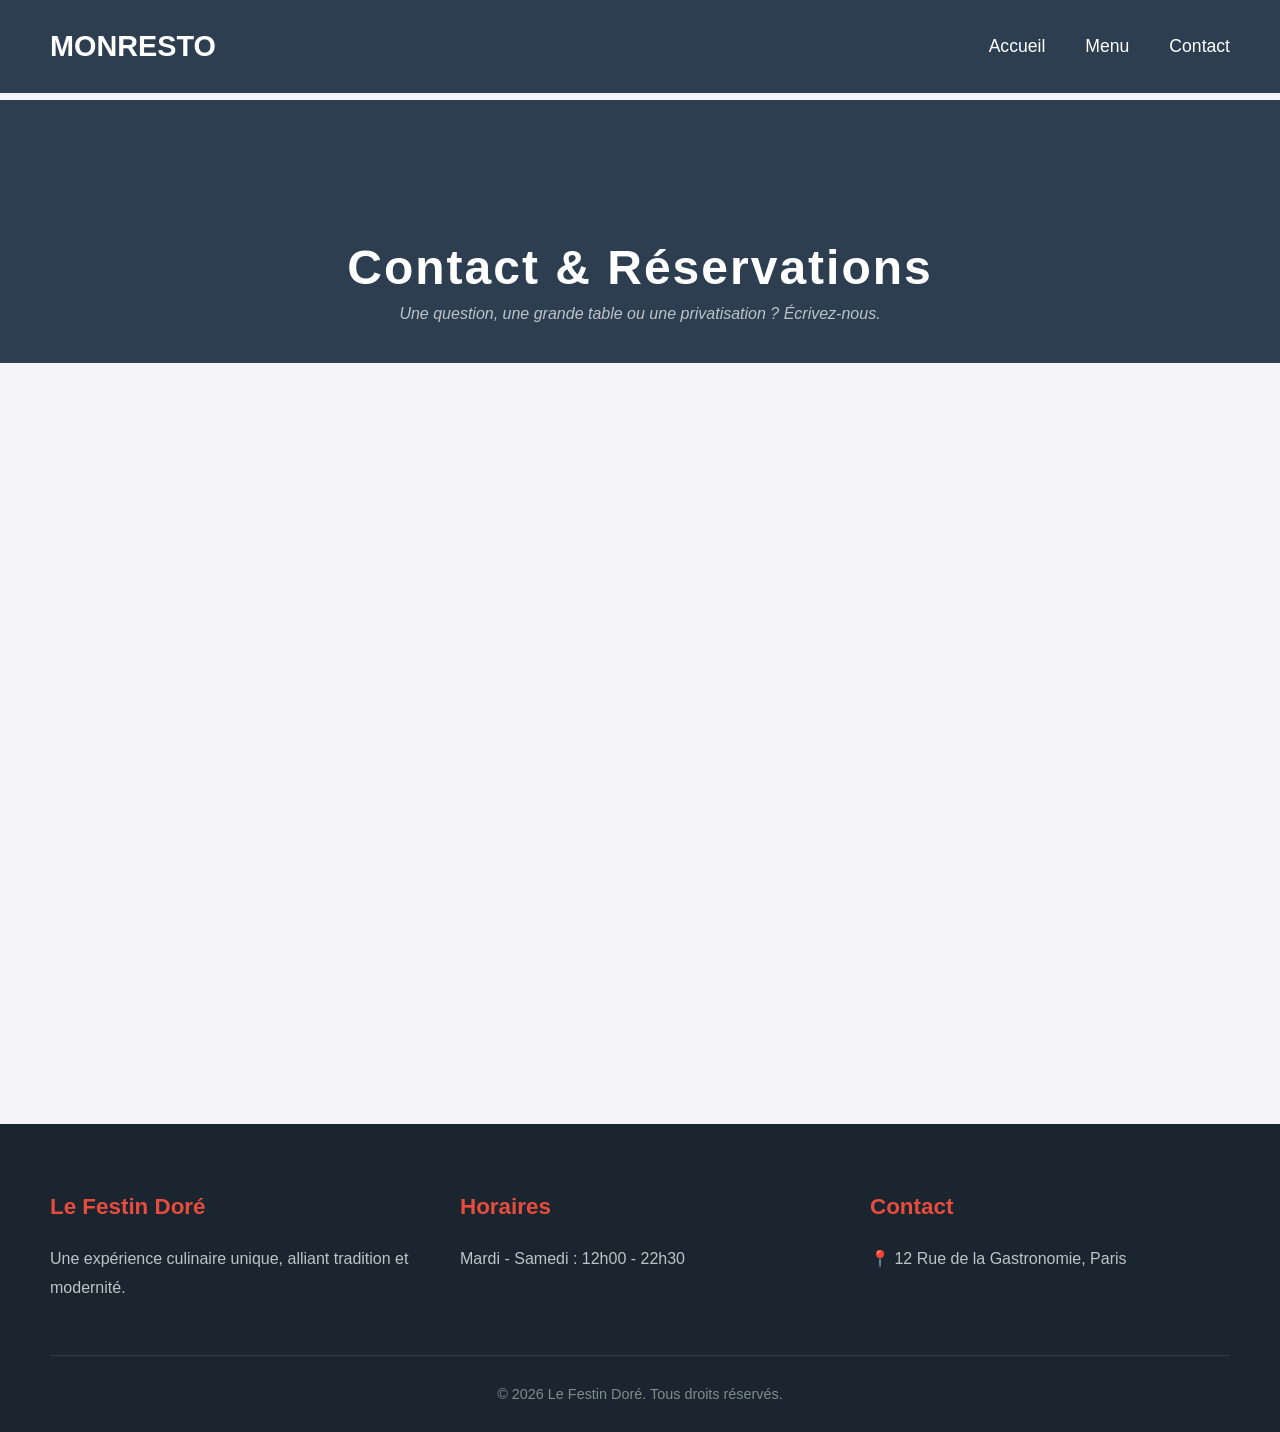
==== contact.html @ eb80935c "Mon premier commit de test" ====
<!DOCTYPE html>
<html lang="fr">
<head>
    <meta charset="UTF-8">
    <meta name="viewport" content="width=device-width, initial-scale=1.0">
    <title>Contact & Réservations - Le Festin Doré</title>
    <link rel="stylesheet" href="style.css">
</head>
<body>

    <!-- Bannière -->
    <header class="banniere">
        <div class="logo">MonResto</div>
        <nav>
            <ul>
                <li><a href="index.html">Accueil</a></li>
                <li><a href="menu.html">Menu</a></li>
                <li><a href="contact.html">Contact</a></li>
            </ul>
        </nav>
    </header>

    <!-- En-tête de la page Contact -->
    <div class="contact-header">
        <h1>Contact & Réservations</h1>
        <p>Une question, une grande table ou une privatisation ? Écrivez-nous.</p>
    </div>

    <!-- Section Principale Contact -->
    <main class="contact-container">
        <section class="contact-flex-layout anim-scroll">
            
            <!-- Colonne Gauche : Infos & Plan chic -->
            <div class="contact-details">
                <div class="details-group">
                    <h3>La Table</h3>
                    <p class="adresse">📍 12 Rue de la Gastronomie, 75001 Paris</p>
                    <p>📞 01 23 45 67 89</p>
                    <p>✉️ contact@lefestindore.fr</p>
                </div>
                
                <div class="details-group">
                    <h3>Les Heures</h3>
                    <p><strong>Du Mardi au Samedi</strong></p>
                    <p class="horaires">12h00 - 14h30 &nbsp;|&nbsp; 19h00 - 22h30</p>
                    <p class="fermeture">Fermé le Dimanche et Lundi</p>
                </div>

                <!-- Visuel de carte premium (Image stylisée) -->
                <div class="map-wrapper">
                    <img src="https://images.unsplash.com/photo-1524661135-423995f22d0b?auto=format&fit=crop&w=600&q=80" alt="Plan de quartier">
                    <div class="map-overlay">
                        <span>Voir sur Google Maps</span>
                    </div>
                </div>
            </div>

            <!-- Colonne Droite : Formulaire Minimaliste -->
            <div class="contact-form-box">
                <h3>Envoyer un Message</h3>
                <form action="#" method="POST">
                    <div class="input-line">
                        <input type="text" id="name" name="name" required placeholder=" ">
                        <label for="name">Votre Nom complet</label>
                    </div>

                    <div class="input-line">
                        <input type="email" id="email" name="email" required placeholder=" ">
                        <label for="email">Votre Adresse Email</label>
                    </div>

                    <div class="input-line">
                        <select id="subject" name="subject" required>
                            <option value="" disabled selected hidden></option>
                            <option value="reservation">Réserver une table</option>
                            <option value="privatisation">Privatisation / Événement</option>
                            <option value="autre">Autre demande</option>
                        </select>
                        <label for="subject">Sujet de votre demande</label>
                    </div>

                    <div class="input-line">
                        <textarea id="message" name="message" rows="5" required placeholder=" "></textarea>
                        <label for="message">Votre Message...</label>
                    </div>

                    <div class="action-form">
                        <button type="submit" class="btn-menu">Envoyer</button>
                    </div>
                </form>
            </div>

        </section>
    </main>

    <!-- Footer -->
    <footer class="footer-resto">
        <div class="footer-container">
            <div class="footer-col">
                <h3>Le Festin Doré</h3>
                <p>Une expérience culinaire unique, alliant tradition et modernité.</p>
            </div>
            <div class="footer-col">
                <h3>Horaires</h3>
                <p>Mardi - Samedi : 12h00 - 22h30</p>
            </div>
            <div class="footer-col">
                <h3>Contact</h3>
                <p>📍 12 Rue de la Gastronomie, Paris</p>
            </div>
        </div>
        <div class="footer-bottom">
            <p>&copy; 2026 Le Festin Doré. Tous droits réservés.</p>
        </div>
    </footer>

    <script src="dynamique.js"></script>
</body>
</html>
---- style.css ----
/* --- Reset de base --- */
* {
    margin: 0;
    padding: 0;
    box-sizing: border-box;
    font-family: 'Segoe UI', Tahoma, Geneva, Verdana, sans-serif;
}

body {
   background-color: #f4f4f9;
    color: #333;
    /* On ajoute un padding en haut pour que le contenu ne soit pas caché sous la bannière fixe */
    padding-top: 100px;
}

/* --- Style de la Bannière (Navbar) --- */
.banniere {
position: fixed; /* Fixe la bannière en haut */
    top: 0;
    left: 0;
    width: 100%;
    z-index: 1000; /* S'assure que la bannière reste au-dessus du reste */
    
    display: flex;
    justify-content: space-between;
    align-items: center;
    background-color: #2c3e50;
    
    /* Padding initial (plus grand) */
    padding: 30px 50px; 
    
    /* Animation fluide pour le changement de taille */
    transition: padding 0.4s ease, background-color 0.4s ease, box-shadow 0.4s ease;
}

.banniere .logo {
  color: white;
    font-size: 1.8rem;
    font-weight: bold;
    text-transform: uppercase;
    transition: font-size 0.4s ease; /* Animation fluide pour le logo */
}

.banniere nav ul {
  list-style-type: none;
    display: flex;
    gap: 40px;
}

.banniere nav ul li a {
color: white;
    text-decoration: none;
    font-size: 1.1rem;
    font-weight: 500;
    transition: color 0.3s ease;
}

.banniere nav ul li a:hover {
  color: #e74c3c; /* Rouge appétissant au survol */
}
.banniere.scrolled {
    padding: 10px 50px; /* Padding réduit (la bannière se raptisse) */
    background-color: rgba(44, 62, 80, 0.95); /* Rend la bannière très légèrement transparente */
    box-shadow: 0 4px 10px rgba(0, 0, 0, 0.2); /* Ajoute une petite ombre en bas */
}

.banniere.scrolled .logo {
    font-size: 1.4rem; /* Le logo rétrécit aussi un peu */
}

/* --- Style de la Section Présentation --- */
.presentation {
    display: flex;
    align-items: center;
    justify-content: center;
    gap: 60px; /* Espace entre la photo et le texte */
    padding: 80px 50px;
    max-width: 1200px;
    margin: 40px auto;
    background-color: white;
    border-radius: 12px;
    box-shadow: 0 10px 20px rgba(0,0,0,0.05);
}

.image-container img {
    width: 100%;
    max-width: 500px;
    border-radius: 12px;
    object-fit: cover;
    box-shadow: 0 4px 10px rgba(0,0,0,0.1);
}

.texte-container {
    max-width: 500px;
}

.texte-container h1 {
    font-size: 3.5rem;
    color: #2c3e50;
    margin-bottom: 20px;
}

.texte-container p {
    font-size: 1.2rem;
    color: #7f8c8d;
    line-height: 1.6;
}

/* --- Responsive (Pour les mobiles et tablettes) --- */
@media (max-width: 900px) {
    .presentation {
        flex-direction: column; /* Passe les éléments l'un en dessous de l'autre */
        text-align: center;
        padding: 40px 20px;
    }
}
.description{
    margin-left: 150px;
    margin-right: 150px;
    text-align: center;
}
/* --- Section Accroche --- */
.accroche-plats {
    padding: 60px 50px;
    max-width: 1200px;
    margin: 0 auto 80px auto;
    text-align: center;
}

.texte-accroche h2 {
    font-size: 2.2rem;
    color: #2c3e50;
    margin-bottom: 15px;
    font-style: italic; /* Un style un peu plus poétique pour l'accroche */
}

.texte-accroche p {
    font-size: 1.1rem;
    color: #7f8c8d;
    max-width: 700px;
    margin: 0 auto 50px auto;
    line-height: 1.8;
}

/* Grille pour les 3 images d'accroche */
.galerie-accroche {
    display: grid;
    grid-template-columns: repeat(auto-fit, minmax(280px, 1fr));
    gap: 25px;
}

/* Style de chaque carte d'accroche */
.carte-accroche {
    position: relative;
    border-radius: 8px;
    overflow: hidden;
    box-shadow: 0 5px 15px rgba(0,0,0,0.08);
    cursor: pointer;
    
    /* Cache l'élément au départ pour le script de scroll */
    opacity: 0;
    transform: translateY(40px);
    transition: opacity 0.8s ease-out, transform 0.8s ease-out;
}

.carte-accroche img {
    width: 100%;
    height: 300px;
    object-fit: cover;
    transition: transform 0.5s ease;
    display: block;
}

/* Effet Zoom au survol */
.carte-accroche:hover img {
    transform: scale(1.08);
}

/* Voile noir discret et texte au survol */
.overlay-accroche {
    position: absolute;
    top: 0;
    left: 0;
    width: 100%;
    height: 100%;
    background-color: rgba(0, 0, 0, 0.4); /* Un simple voile sombre */
    display: flex;
    align-items: center;
    justify-content: center;
    opacity: 0;
    transition: opacity 0.4s ease;
}

.carte-accroche:hover .overlay-accroche {
    opacity: 1;
}

.overlay-accroche span {
    color: white;
    font-size: 1.3rem;
    font-weight: 600;
    letter-spacing: 2px;
    text-transform: uppercase;
    border-bottom: 2px solid white;
    padding-bottom: 5px;
}

/* Classe d'apparition déclenchée par le JavaScript */
.carte-accroche.visible {
    opacity: 1;
    transform: translateY(0);
}
/* --- Style du Bouton Menu --- */
.action-accroche {
    margin-top: 20px;
    text-align: center;
}

.btn-menu {
    display: inline-block;

    padding: 16px 40px;
    background-color: #e74c3c; /* Rouge appétissant */
    color: white;
    text-decoration: none;
    font-size: 1.1rem;
    font-weight: 600;
    border-radius: 50px; /* Bouton arrondi très moderne */
    text-transform: uppercase;
    letter-spacing: 1px;
    box-shadow: 0 6px 20px rgba(231, 76, 60, 0.3);
    transition: all 0.3s ease;
}

.btn-menu:hover {
    background-color: #c0392b; /* Rouge un peu plus sombre au survol */
    transform: translateY(-3px); /* Le bouton s'élève légèrement */
    box-shadow: 0 10px 25px rgba(231, 76, 60, 0.5); /* L'ombre s'accentue */
}


/* --- Style du Footer --- */
.footer-resto {
    background-color: #1a252f; /* Un bleu nuit encore plus sombre pour marquer la fin de page */
    color: #ecf0f1;
    padding: 70px 50px 30px 50px;
    margin-top: 100px;
}

.footer-container {
    max-width: 1200px;
    margin: 0 auto;
    display: grid;
    /* Crée 3 colonnes si l'écran est grand, ou bascule sur une colonne sur mobile */
    grid-template-columns: repeat(auto-fit, minmax(280px, 1fr));
    gap: 50px;
    border-bottom: 1px solid rgba(255, 255, 255, 0.1); /* Ligne de séparation discrète */
    padding-bottom: 40px;
}

.footer-col h3 {
    font-size: 1.4rem;
    color: #e74c3c; /* Rappel de la couleur d'accentuation */
    margin-bottom: 25px;
    font-weight: 600;
}

.footer-col p {
    font-size: 1rem;
    color: #bdc3c7; /* Texte légèrement grisé pour une meilleure lisibilité */
    line-height: 1.8;
    margin-bottom: 12px;
}

.footer-col strong {
    color: white; /* Met en valeur les jours de la semaine */
}

/* Partie Copyright */
.footer-bottom {
    text-align: center;
    padding-top: 30px;
    font-size: 0.9rem;
    color: #7f8c8d;
}

/* Adaptation pour les tablettes et mobiles */
@media (max-width: 768px) {
    .footer-resto {
        padding: 50px 20px 20px 20px;
    }
    .footer-container {
        gap: 35px;
        text-align: center; /* Centre le texte sur petit écran */
    }
}
/* --- Nouvelle Page Menu Premium --- */
.menu-header {
    text-align: center;
    padding: 140px 20px 40px 20px;
    background-color: #2c3e50;
    color: white;
}

.menu-header h1 {
    font-size: 3rem;
    margin-bottom: 10px;
    letter-spacing: 2px;
}

.menu-header p {
    font-style: italic;
    color: #bdc3c7;
}

.carte-container {
    max-width: 1200px;
    margin: 60px auto;
    padding: 0 20px;
}

/* Layout en ligne pour chaque catégorie */
.menu-section {
    display: flex;
    align-items: center;
    justify-content: space-between;
    gap: 80px;
    margin-bottom: 120px;
}

/* Alterne automatiquement : une fois image à droite, une fois à gauche */
.menu-section:nth-child(even) {
    flex-direction: row-reverse;
}

.menu-liste {
    flex: 1;
}

.menu-liste h3 {
    font-size: 2.2rem;
    color: #2c3e50;
    margin-bottom: 40px;
    text-transform: uppercase;
    position: relative;
}

/* Conteneur de l'image avec effet de masque */
.menu-image-box {
    flex: 1;
    height: 450px;
    border-radius: 16px;
    overflow: hidden;
    box-shadow: 0 15px 35px rgba(0,0,0,0.1);
}

.menu-image-box img {
    width: 100%;
    height: 100%;
    object-fit: cover;
    display: block;
    /* Zoom de base pour l'effet de dé-zoom au scroll */
    transform: scale(1.2); 
    transition: transform 1.2s cubic-bezier(0.25, 1, 0.5, 1);
}

/* --- Éléments du Menu (Repris et améliorés) --- */
.item-menu {
    margin-bottom: 35px;
}

.item-ligne-haute {
    display: flex;
    justify-content: space-between;
    align-items: flex-end;
    margin-bottom: 8px;
}

.item-ligne-haute h4 {
    font-size: 1.2rem;
    color: #2c3e50;
    font-weight: 600;
}

.points-separation {
    flex-grow: 1;
    border-bottom: 2px dotted #bdc3c7;
    margin: 0 15px;
    margin-bottom: 5px;
}

.item-ligne-haute .prix {
    font-size: 1.2rem;
    color: #e74c3c;
    font-weight: bold;
}

.item-details {
    font-size: 0.95rem;
    color: #7f8c8d;
    font-style: italic;
    line-height: 1.6;
}

/* --- ÉTATS AVANT ANIMATION (Invisible) --- */
.anim-scroll .menu-liste {
    opacity: 0;
    transform: translateY(40px);
    transition: all 0.8s ease;
}

.anim-scroll .menu-image-box {
    opacity: 0;
    clip-path: inset(0 100% 0 0); /* Effet rideau fermé */
    transition: opacity 1s ease, clip-path 1.2s cubic-bezier(0.25, 1, 0.5, 1);
}

/* Inversion du rideau pour les sections paires */
.menu-section:nth-child(even) .menu-image-box {
    clip-path: inset(0 0 0 100%);
}

/* --- ÉTATS APRÈS ANIMATION (Déclenché par JS au Scroll) --- */
.anim-scroll.active .menu-liste {
    opacity: 1;
    transform: translateY(0);
}

.anim-scroll.active .menu-image-box {
    opacity: 1;
    clip-path: inset(0 0 0 0); /* Ouvre le rideau */
}

.anim-scroll.active .menu-image-box img {
    transform: scale(1); /* L'image reprend sa taille normale en douceur */
}

/* --- Version Mobile --- */
@media (max-width: 900px) {
    .menu-section, .menu-section:nth-child(even) {
        flex-direction: column;
        gap: 40px;
        margin-bottom: 70px;
    }
    .menu-image-box {
        width: 100%;
        height: 300px;
    }
    .menu-header {
        padding-top: 110px;
    }
}

/* --- Page Contact Style Haute Gastronomie --- */
.contact-header {
    text-align: center;
    padding: 140px 20px 40px 20px;
    background-color: #2c3e50;
    color: white;
}

.contact-header h1 {
    font-size: 3rem;
    margin-bottom: 10px;
    letter-spacing: 2px;
}

.contact-header p {
    color: #bdc3c7;
    font-style: italic;
}

.contact-container {
    max-width: 1100px; /* Un poil plus serré pour faire plus intimiste */
    margin: 80px auto;
    padding: 0 20px;
}

/* Fin du gros bloc blanc opaque, on laisse respirer les colonnes */
.contact-flex-layout {
    display: flex;
    gap: 100px;
    align-items: flex-start;
}

.contact-details, .contact-form-box {
    flex: 1;
}

.contact-flex-layout h3 {
    font-size: 1.8rem;
    color: #2c3e50;
    margin-bottom: 25px;
    text-transform: uppercase;
    letter-spacing: 1px;
}

.details-group {
    margin-bottom: 40px;
}

.details-group h3 {
    font-size: 1.4rem;
    border-bottom: 1px solid #dcdde1;
    padding-bottom: 8px;
    margin-bottom: 15px;
}

.details-group p {
    color: #7f8c8d;
    line-height: 1.8;
    font-size: 1.05rem;
}

.details-group .adresse {
    color: #2c3e50;
    font-weight: 500;
}

/* Faux plan élégant avec image sombre */
.map-wrapper {
    position: relative;
    border-radius: 12px;
    overflow: hidden;
    height: 220px;
    box-shadow: 0 10px 30px rgba(0,0,0,0.08);
    cursor: pointer;
}

.map-wrapper img {
    width: 100%;
    height: 100%;
    object-fit: cover;
    filter: grayscale(100%) brightness(0.7); /* Rend l'image neutre et chic */
    transition: transform 0.5s ease;
}

.map-overlay {
    position: absolute;
    top: 0; left: 0; width: 100%; height: 100%;
    background-color: rgba(44, 62, 80, 0.4);
    display: flex;
    align-items: center;
    justify-content: center;
    transition: background-color 0.3s ease;
}

.map-overlay span {
    color: white;
    border: 1px solid white;
    padding: 10px 20px;
    font-size: 0.9rem;
    text-transform: uppercase;
    letter-spacing: 1px;
    transition: all 0.3s ease;
}

.map-wrapper:hover img { transform: scale(1.05); }
.map-wrapper:hover .map-overlay { background-color: rgba(231, 76, 60, 0.6); } /* Rouge au survol */
.map-wrapper:hover .map-overlay span { background-color: white; color: #e74c3c; }

/* --- Formulaire Minimaliste Premium --- */
.input-line {
    position: relative;
    margin-bottom: 35px;
}

/* Entrées épurées (uniquement une ligne en bas) */
.input-line input, .input-line select, .input-line textarea {
    width: 100%;
    padding: 10px 0;
    border: none;
    border-bottom: 1px solid #bdc3c7;
    background: transparent;
    color: #2c3e50;
    font-size: 1.05rem;
    outline: none;
    transition: border-color 0.3s ease;
}

.input-line textarea {
    resize: none;
}

/* L'effet de focus transforme la ligne en rouge */
.input-line input:focus, .input-line select:focus, .input-line textarea:focus {
    border-bottom: 2px solid #e74c3c;
}

/* Gestion magique des labels flottants */
.input-line label {
    position: absolute;
    top: 10px;
    left: 0;
    color: #95a5a6;
    font-size: 1.05rem;
    pointer-events: none;
    transition: all 0.3s ease;
}

/* Quand le champ est cliqué ou rempli, le label s'envole vers le haut */
.input-line input:focus ~ label,
.input-line input:not(:placeholder-shown) ~ label,
.input-line textarea:focus ~ label,
.input-line textarea:not(:placeholder-shown) ~ label,
.input-line select:focus ~ label,
.input-line select:valid ~ label {
    top: -15px;
    font-size: 0.85rem;
    color: #e74c3c;
    font-weight: 600;
}

/* Style du bouton envoyer (hérité de .btn-menu, on ajuste juste les bordures du bouton natif) */
.action-form {
    margin-top: 40px;
}
.action-form button.btn-menu {
    border: none;
    cursor: pointer;
    font-family: inherit;
}

/* --- Effet Aller-Retour au Scroll (Cohérent avec le menu) --- */
.contact-flex-layout.anim-scroll .contact-details {
    opacity: 0;
    transform: translateY(40px);
    transition: all 0.8s ease;
}

.contact-flex-layout.anim-scroll .contact-form-box {
    opacity: 0;
    transform: translateY(60px);
    transition: all 0.8s ease 0.2s; /* Un léger retard pour un effet asynchrone ultra-pro */
}

.contact-flex-layout.anim-scroll.active .contact-details,
.contact-flex-layout.anim-scroll.active .contact-form-box {
    opacity: 1;
    transform: translateY(0);
}

/* --- Version Mobile --- */
@media (max-width: 850px) {
    .contact-flex-layout {
        flex-direction: column;
        gap: 60px;
    }
    .contact-container {
        margin: 40px auto;
    }
}

/* --- Fenêtre Modale de Réservation --- */
.modal-overlay {
    position: fixed;
    top: 0;
    left: 0;
    width: 100%;
    height: 100%;
    background-color: rgba(44, 62, 80, 0.6); /* Fond sombre transparent */
    backdrop-filter: blur(6px); /* Flou artistique de l'arrière-plan */
    z-index: 2000; /* Doit être au-dessus de tout, même de la navbar */
    display: flex;
    align-items: center;
    justify-content: center;
    
    /* Caché par défaut */
    opacity: 0;
    pointer-events: none;
    transition: all 0.4s ease;
}

/* État actif quand on ajoute la classe en JS */
.modal-overlay.modal-active {
    opacity: 1;
    pointer-events: all;
}

/* La boîte blanche contenant le formulaire */
.modal-box {
    background-color: white;
    width: 100%;
    max-width: 500px;
    padding: 50px 40px;
    border-radius: 16px;
    position: relative;
    box-shadow: 0 20px 50px rgba(0, 0, 0, 0.15);
    
    /* Effet d'échelle : la boîte grandit légèrement à l'ouverture */
    transform: scale(0.9);
    transition: transform 0.4s cubic-bezier(0.25, 1, 0.5, 1);
}

.modal-overlay.modal-active .modal-box {
    transform: scale(1);
}

/* Bouton de fermeture (la croix) */
.close-modal-btn {
    position: absolute;
    top: 20px;
    right: 25px;
    background: none;
    border: none;
    font-size: 2rem;
    color: #95a5a6;
    cursor: pointer;
    transition: color 0.2s ease;
}

.close-modal-btn:hover {
    color: #e74c3c;
}

.modal-box h3 {
    font-size: 1.8rem;
    color: #2c3e50;
    margin-bottom: 10px;
    text-transform: uppercase;
    letter-spacing: 1px;
}

.modal-subtitle {
    color: #7f8c8d;
    font-size: 0.95rem;
    line-height: 1.5;
    margin-bottom: 40px;
}

/* Disposition en ligne pour la date et les personnes */
.form-row {
    display: flex;
    gap: 20px;
}
.form-row .input-line {
    flex: 1;
}

/* On réutilise les mêmes labels flottants que la page contact */
.modal-form .input-line {
    position: relative;
    margin-bottom: 30px;
}

/* Ajustement spécifique pour le type "date" pour éviter que le label chevauche */
.input-line input[type="date"] ~ label {
    top: -15px;
    font-size: 0.85rem;
    color: #e74c3c;
    font-weight: 600;
}
.btn-menu.btn-book-trigger{
    color: white;
    background-color: black;
    margin-top: 50px;
    margin-left: 1000px;
    font-size: 70%;
}
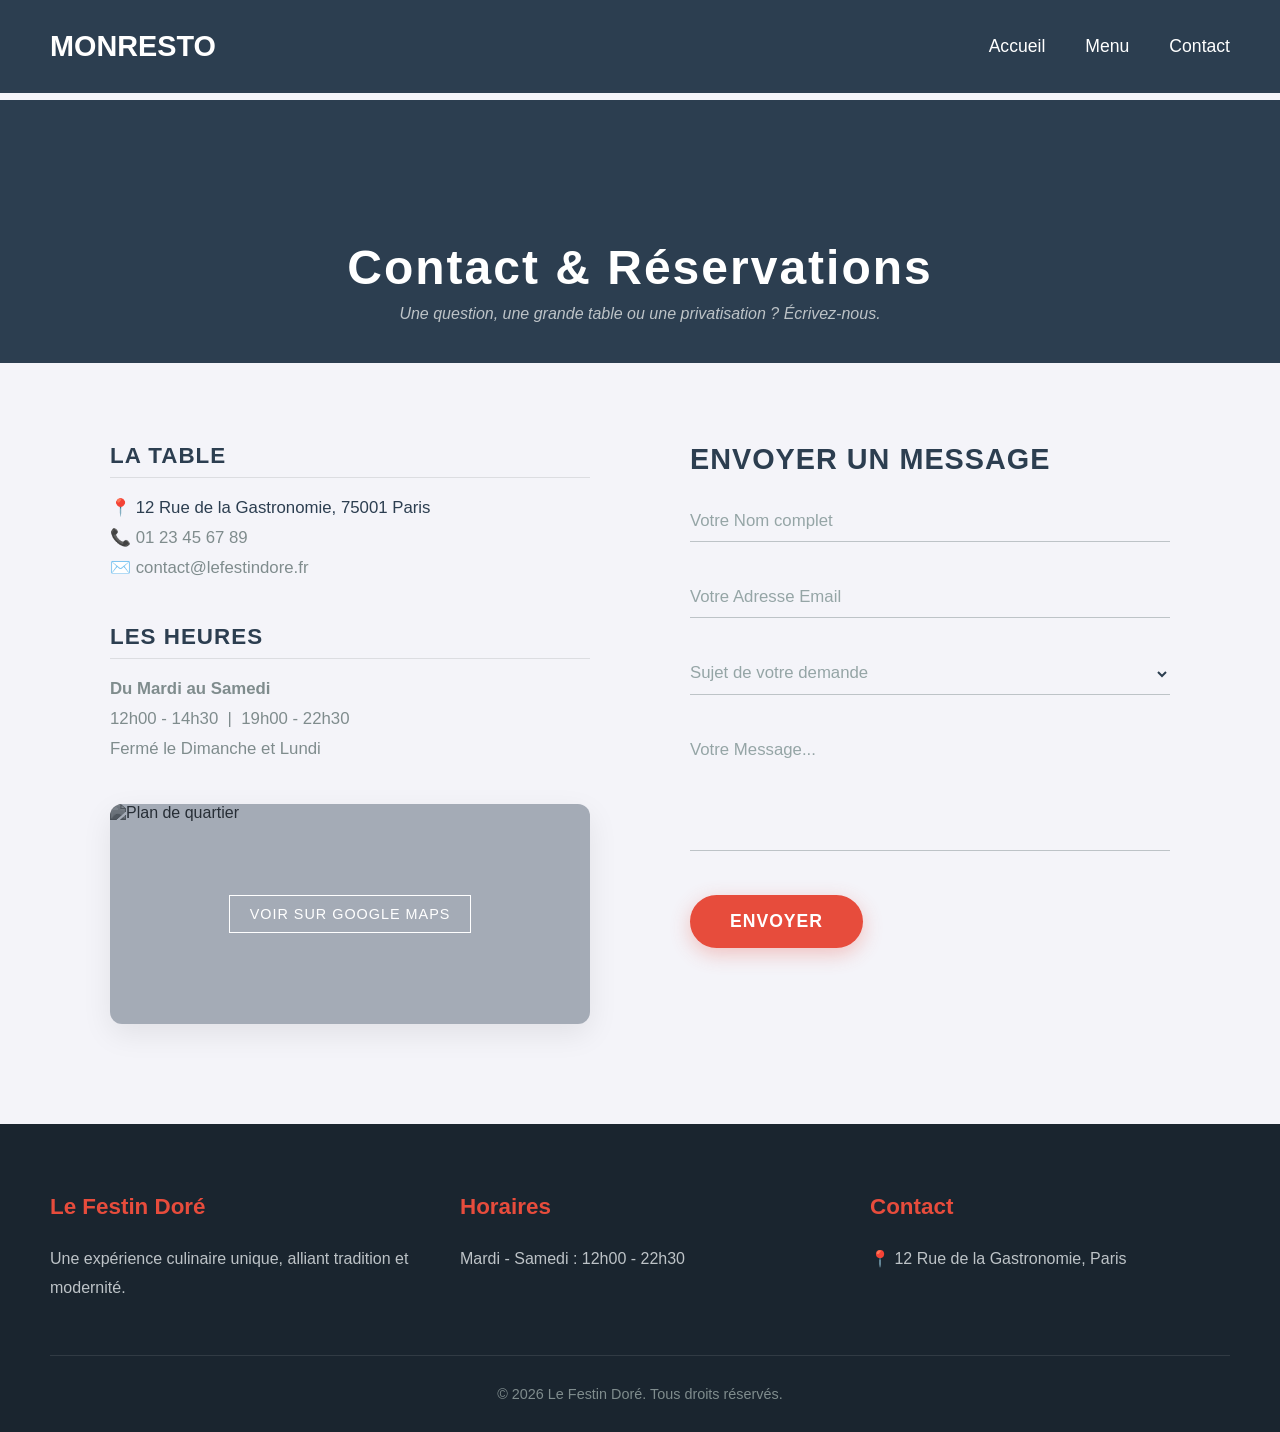
==== commit e2599835: "Mon premier commit portfolio" ====
--- a/contact.html
+++ b/contact.html
@@ -13,7 +13,7 @@
         <div class="logo">MonResto</div>
         <nav>
             <ul>
-                <li><a href="index.html">Accueil</a></li>
+                <li><a href="index2.html">Accueil</a></li>
                 <li><a href="menu.html">Menu</a></li>
                 <li><a href="contact.html">Contact</a></li>
             </ul>
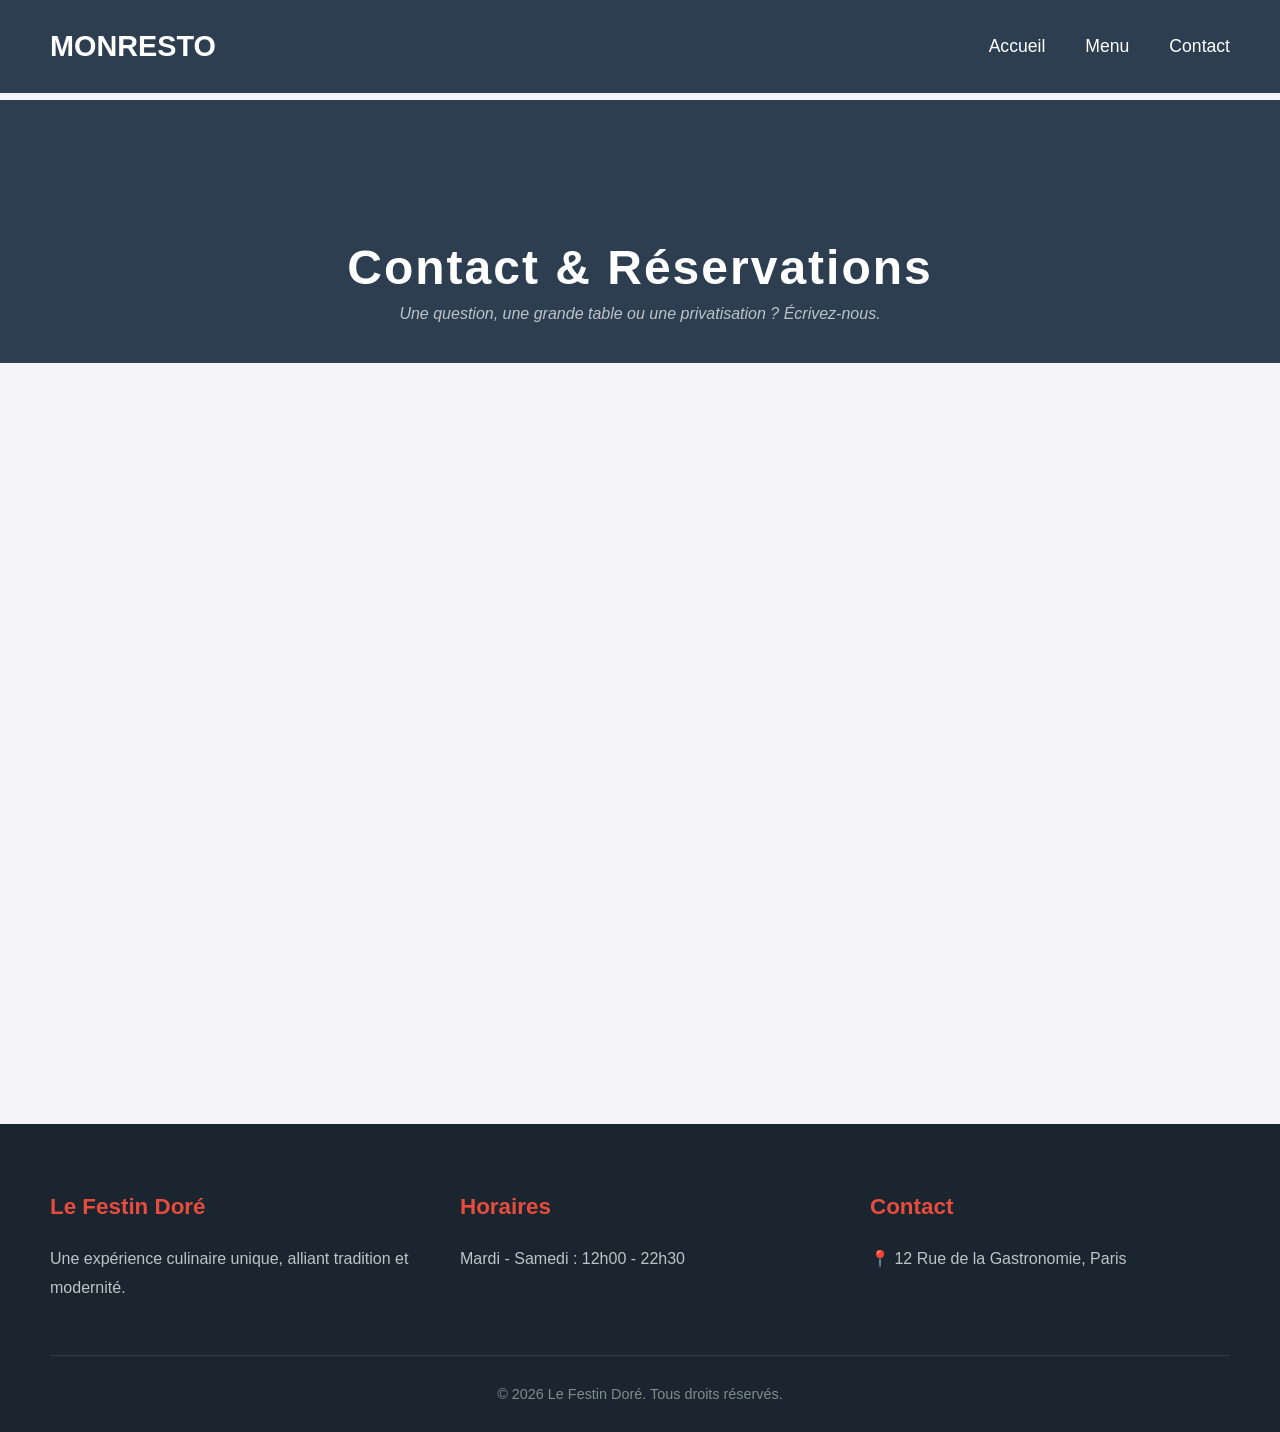
==== commit 235feece: "Correction du nom en index.html" ====
--- a/contact.html
+++ b/contact.html
@@ -13,7 +13,7 @@
         <div class="logo">MonResto</div>
         <nav>
             <ul>
-                <li><a href="index2.html">Accueil</a></li>
+                <li><a href="index.html">Accueil</a></li>
                 <li><a href="menu.html">Menu</a></li>
                 <li><a href="contact.html">Contact</a></li>
             </ul>
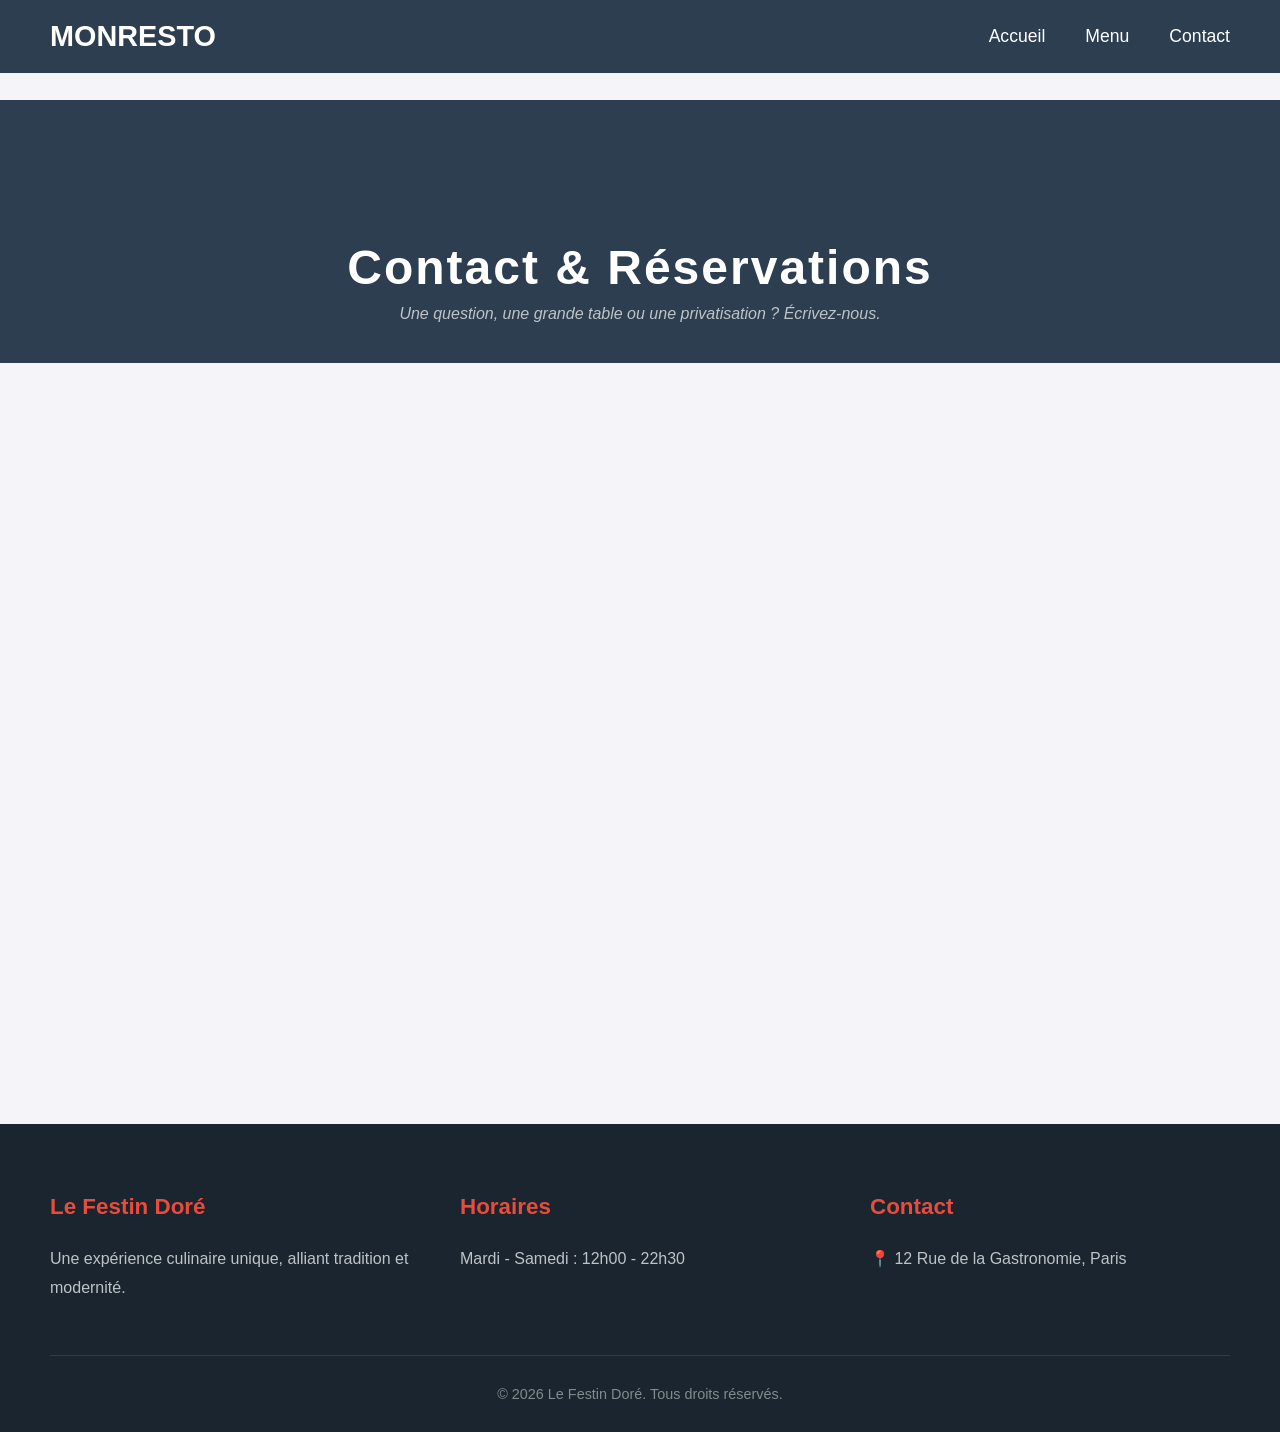
==== commit d58aab24: "Modification pour les telephones" ====
--- a/contact.html
+++ b/contact.html
@@ -9,16 +9,23 @@
 <body>
 
     <!-- Bannière -->
-    <header class="banniere">
-        <div class="logo">MonResto</div>
-        <nav>
-            <ul>
-                <li><a href="index.html">Accueil</a></li>
-                <li><a href="menu.html">Menu</a></li>
-                <li><a href="contact.html">Contact</a></li>
-            </ul>
-        </nav>
-    </header>
+  <header class="banniere">
+    <div class="logo">MonResto</div>
+    
+    <div class="menu-toggle" id="mobile-menu">
+        <span class="bar"></span>
+        <span class="bar"></span>
+        <span class="bar"></span>
+    </div>
+
+    <nav class="nav-menu">
+        <ul>
+            <li><a href="index.html">Accueil</a></li>
+            <li><a href="menu.html">Menu</a></li>
+            <li><a href="contact.html">Contact</a></li>
+        </ul>
+    </nav>
+</header>
 
     <!-- En-tête de la page Contact -->
     <div class="contact-header">
--- a/style.css
+++ b/style.css
@@ -756,4 +756,58 @@
     margin-top: 50px;
     margin-left: 1000px;
     font-size: 70%;
+}
+/* --- Navigation Desktop (Par défaut) --- */
+.banniere {
+    display: flex;
+    justify-content: space-between;
+    align-items: center;
+    padding: 20px 50px;
+    background-color: #2c3e50;
+    position: fixed;
+    width: 100%;
+    z-index: 1000;
+}
+
+.nav-menu ul {
+    display: flex;
+    list-style: none;
+    gap: 30px;
+}
+
+.nav-menu a {
+    color: white;
+    text-decoration: none;
+    font-weight: 500;
+}
+
+.menu-toggle { display: none; } /* Caché sur ordi */
+
+/* --- Navigation Mobile (Le Hamburger) --- */
+@media (max-width: 768px) {
+    .menu-toggle {
+        display: block; /* On affiche l'icône */
+        cursor: pointer;
+    }
+    
+    .menu-toggle .bar {
+        width: 25px; height: 3px; background: white; margin: 5px;
+    }
+
+    .nav-menu {
+        display: none; /* Menu caché par défaut */
+        position: absolute;
+        top: 60px; left: 0; width: 100%;
+        background-color: #2c3e50;
+        text-align: center;
+    }
+
+    .nav-menu.active {
+        display: block; /* S'affiche quand on clique */
+    }
+
+    .nav-menu ul {
+        flex-direction: column;
+        padding: 20px 0;
+    }
 }
